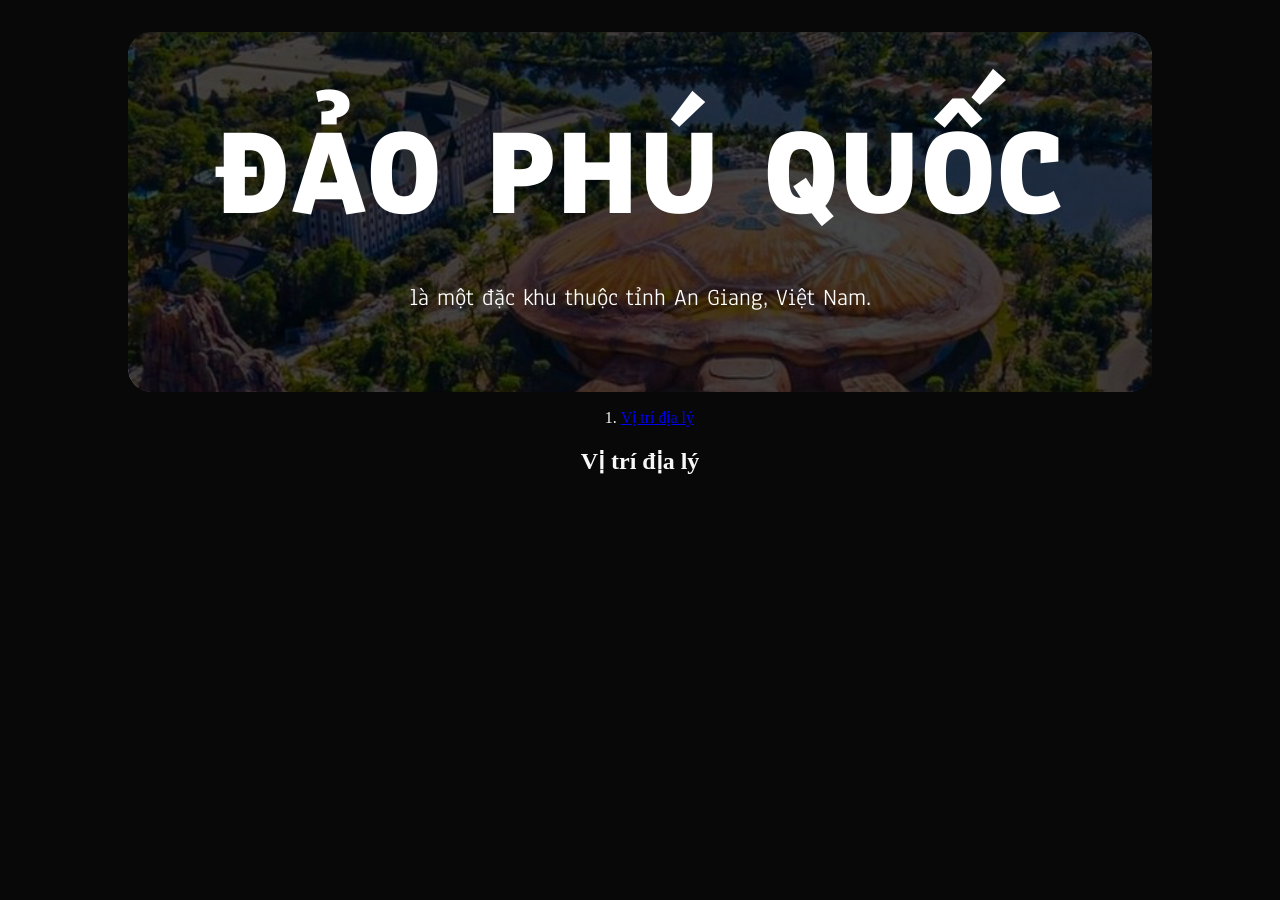
==== index.html @ f0485209 "remote working environment" ====
<!doctype html>
<html>
  <head>
    <link rel="stylesheet" href="styles.css" />
  </head>

  <body>
    <div class="introduction">
      <img src="IMG_1420.PNG" />
      <div class="text-overlay">
        <h1 id="title">Đảo Phú Quốc</h1>
        <p>là một đặc khu thuộc tỉnh An Giang, Việt Nam.</p>
      </div>
    </div>
    <div class="content">
      <div class="table-of-content">
        <ol>
          <li><a href="#vi-tri-dia-ly">Vị trí địa lý</a></li>
        </ol>
      </div>
      <div class="info">
        <h2 id="vi-tri-dia-ly">Vị trí địa lý</h2>
      </div>
    </div>
  </body>
</html>
---- styles.css ----
@import url("https://fonts.googleapis.com/css2?family=Anaheim:wght@400..800&display=swap");

@keyframes slideInUp {
	from {
		transform: translate(0, 100%);
		opacity: 0;
	}

	to {
		transform: translate(0, 0);
		opacity: 1;
	}
}

body {
	display: flex;
	flex-direction: column;
	justify-content: center;
	align-items: center;
	background-color: #080808;
	color: #f8f8f8;
}

.introduction {
	color: white;
	width: 80vw;
	height: 360px;
	display: flex;
	flex-direction: column;
	justify-content: center;
	align-items: center;
	margin-top: 24px;

	&>img {
		width: 100%;
		height: 360px;
		border-radius: 24px;
		object-fit: cover;
		z-index: -1;
	}

	&>.text-overlay {
		display: flex;
		background-color: #000000b8;
		flex-direction: column;
		justify-content: center;
		align-items: center;
		text-align: center;
		position: absolute;
		width: 80vw;
		height: 360px;
		border-radius: 24px;
		transition: all 0.25s ease-out;
	}

	&>.text-overlay:hover {
		box-shadow: 0 0 4px 4px #2cff05;
	}

	& p {
		width: 75%;
		font-size: 1.5em;
		text-align: center;
		font-family: "Anaheim";
	}
}

.content {
	width: 80hw;
	flex-direction: row;
}

h1 {
	font-size: 8em;
	line-height: 0;
	user-select: none;
	font-family: "Anaheim";
	font-weight: 800;
	text-transform: uppercase;
}
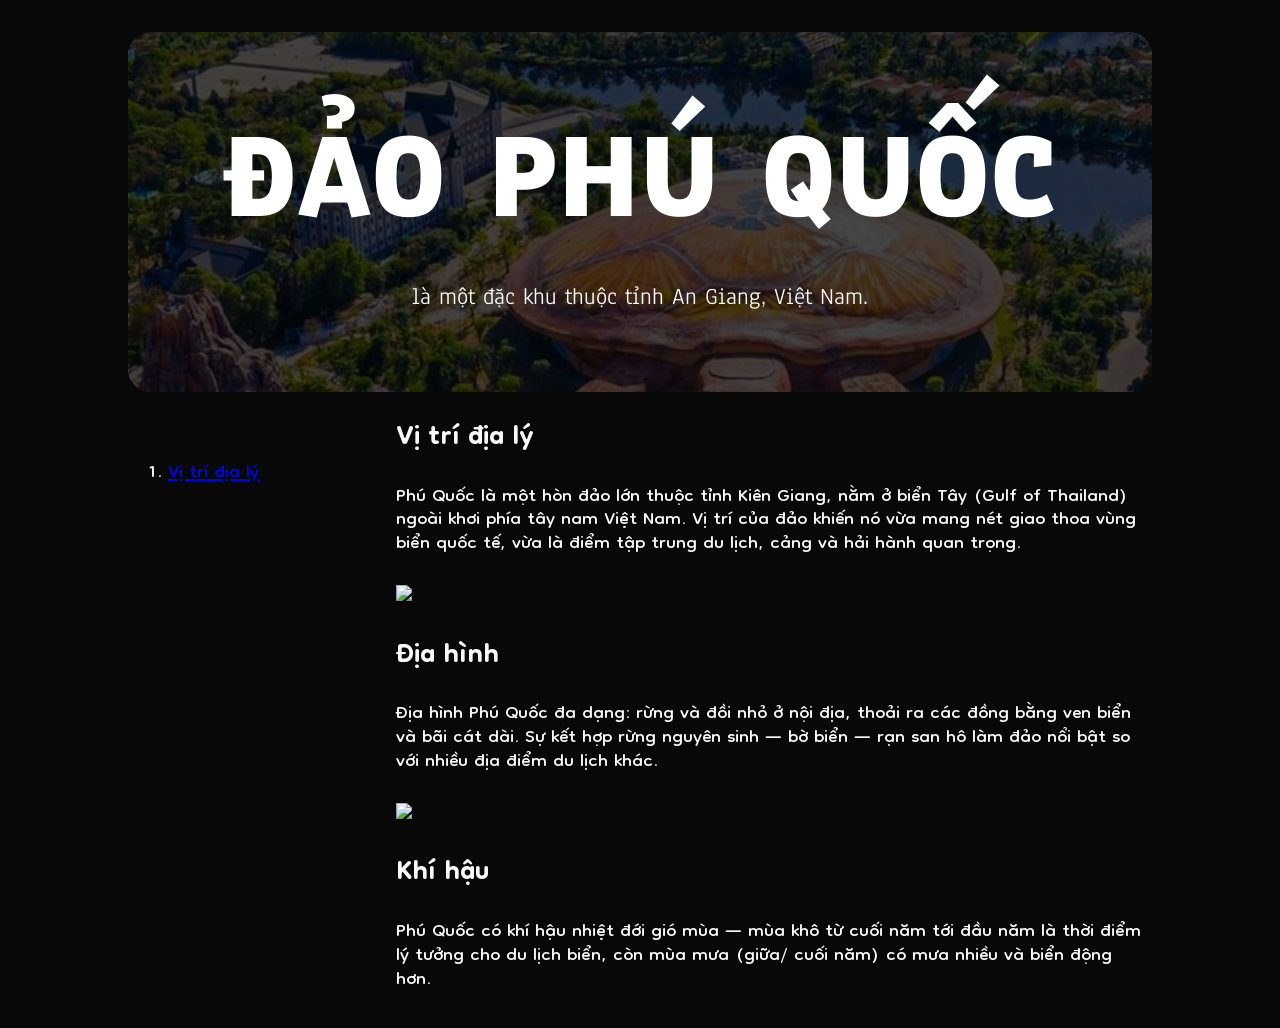
==== commit 6442b1e4: "Offline contributions" ====
--- a/index.html
+++ b/index.html
@@ -20,6 +20,26 @@
       </div>
       <div class="info">
         <h2 id="vi-tri-dia-ly">Vị trí địa lý</h2>
+        <p>
+          Phú Quốc là một hòn đảo lớn thuộc tỉnh Kiên Giang, nằm ở biển Tây
+          (Gulf of Thailand) ngoài khơi phía tây nam Việt Nam. Vị trí của đảo
+          khiến nó vừa mang nét giao thoa vùng biển quốc tế, vừa là điểm tập
+          trung du lịch, cảng và hải hành quan trọng.
+        </p>
+        <img src="IMG_1426.png" />
+        <h2 id="dia-hinh">Địa hình</h2>
+        <p>
+          Địa hình Phú Quốc đa dạng: rừng và đồi nhỏ ở nội địa, thoải ra các
+          đồng bằng ven biển và bãi cát dài. Sự kết hợp rừng nguyên sinh — bờ
+          biển — rạn san hô làm đảo nổi bật so với nhiều địa điểm du lịch khác.
+        </p>
+        <img src="IMG_1427.png" />
+        <h2 id="khi-hau">Khí hậu</h2>
+        <p>
+          Phú Quốc có khí hậu nhiệt đới gió mùa — mùa khô từ cuối năm tới đầu
+          năm là thời điểm lý tưởng cho du lịch biển, còn mùa mưa (giữa/ cuối
+          năm) có mưa nhiều và biển động hơn.
+        </p>
       </div>
     </div>
   </body>
--- a/styles.css
+++ b/styles.css
@@ -1,16 +1,5 @@
 @import url("https://fonts.googleapis.com/css2?family=Anaheim:wght@400..800&display=swap");
-
-@keyframes slideInUp {
-	from {
-		transform: translate(0, 100%);
-		opacity: 0;
-	}
-
-	to {
-		transform: translate(0, 0);
-		opacity: 1;
-	}
-}
+@import url("https://fonts.googleapis.com/css2?family=Dongle&display=swap");
 
 body {
 	display: flex;
@@ -19,6 +8,9 @@
 	align-items: center;
 	background-color: #080808;
 	color: #f8f8f8;
+	font-family: "Dongle";
+	font-size: 28px;
+	line-height: 0.85em;
 }
 
 .introduction {
@@ -59,19 +51,57 @@
 
 	& p {
 		width: 75%;
-		font-size: 1.5em;
+		font-size: 0.85em;
 		text-align: center;
 		font-family: "Anaheim";
 	}
 }
 
+p,
+h2 {
+	border-left: 0px solid transparent;
+	transition: all 0.1s ease-out;
+
+	&:hover {
+		border-left: 1px solid #2cff05;
+		transform: translateX(16px);
+	}
+}
+
 .content {
-	width: 80hw;
+	width: 80vw;
+	display: flex;
 	flex-direction: row;
+	gap: 0;
+
+	&>.table-of-content {
+		width: 20vw;
+	}
+
+	&>.info {
+		width: 60vw;
+	}
+
+	&>.table-of-content {
+		margin-top: 1.5em;
+
+		&>ol {
+			position: sticky;
+			top: 50px;
+		}
+	}
+
+	& p {
+		font-size: 1em;
+	}
+
+	&>.info * {
+		padding-left: 12px;
+	}
 }
 
 h1 {
-	font-size: 8em;
+	font-size: 4.5em;
 	line-height: 0;
 	user-select: none;
 	font-family: "Anaheim";
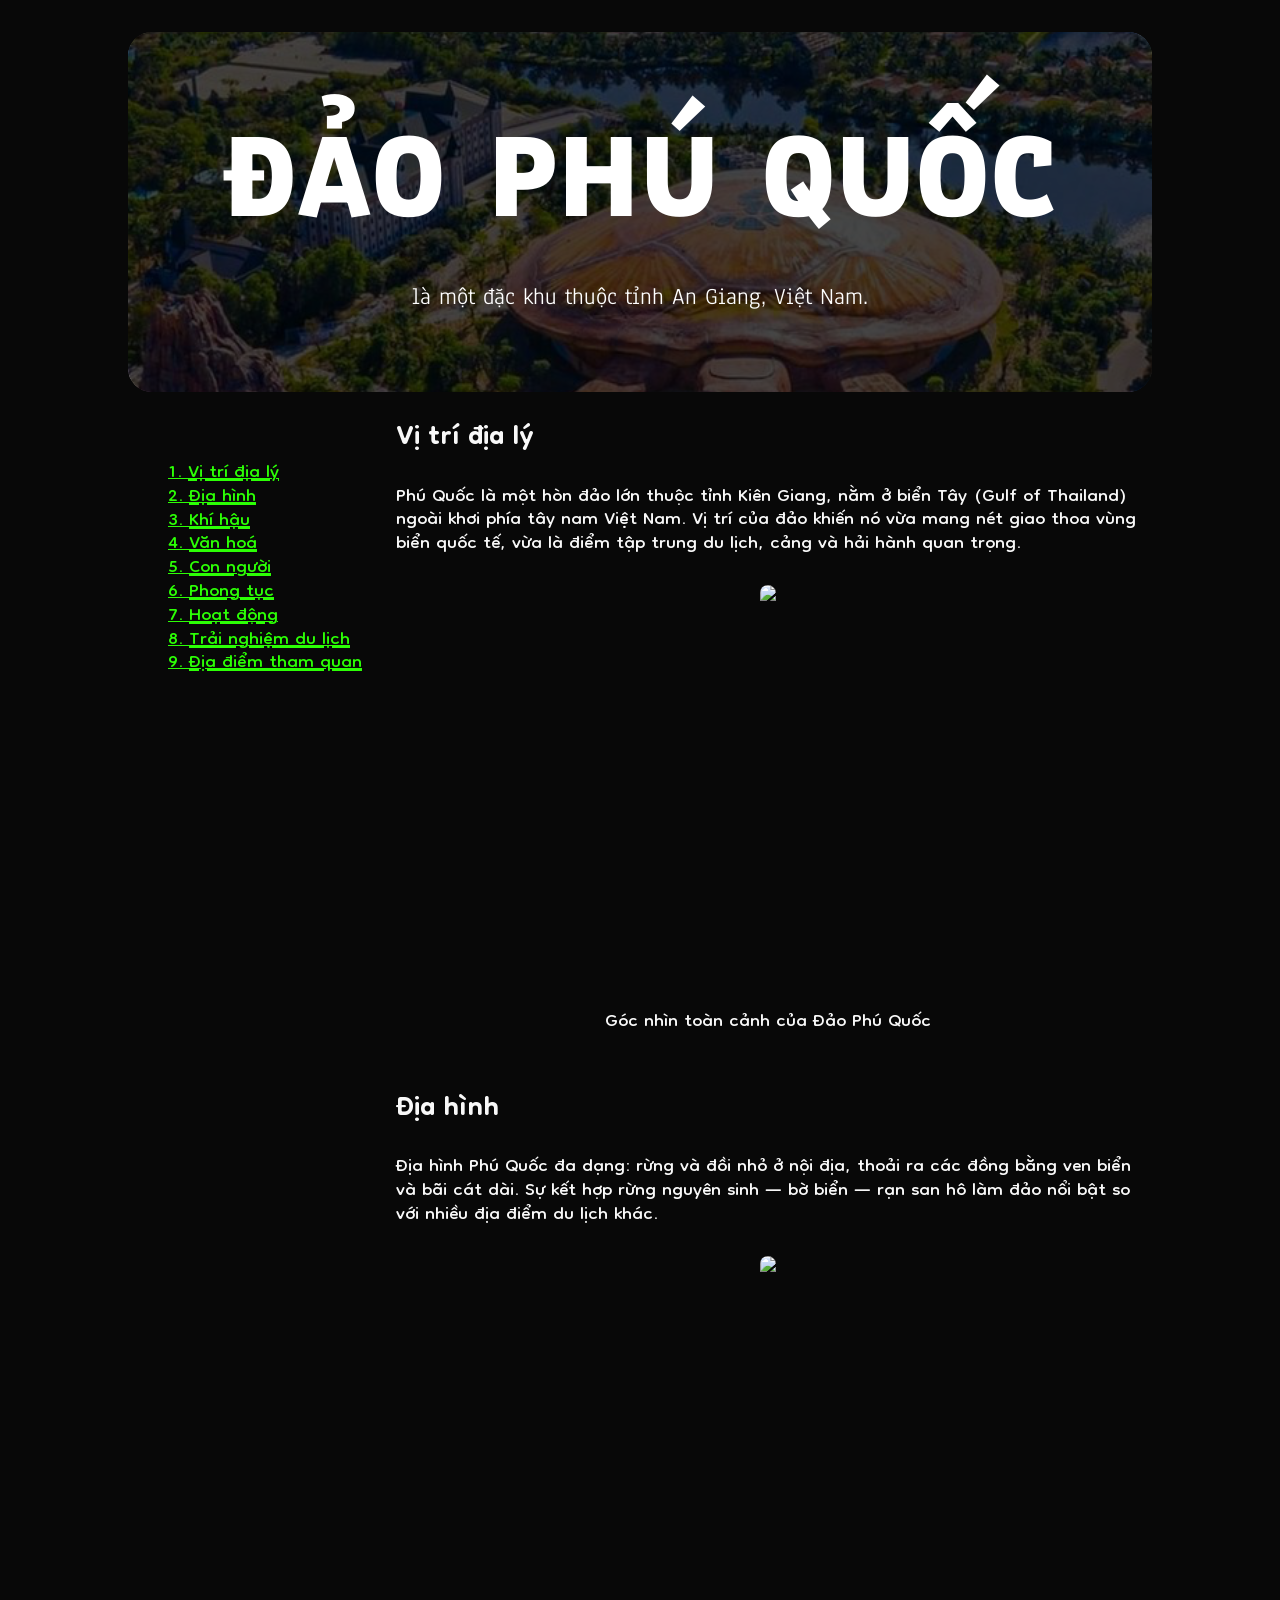
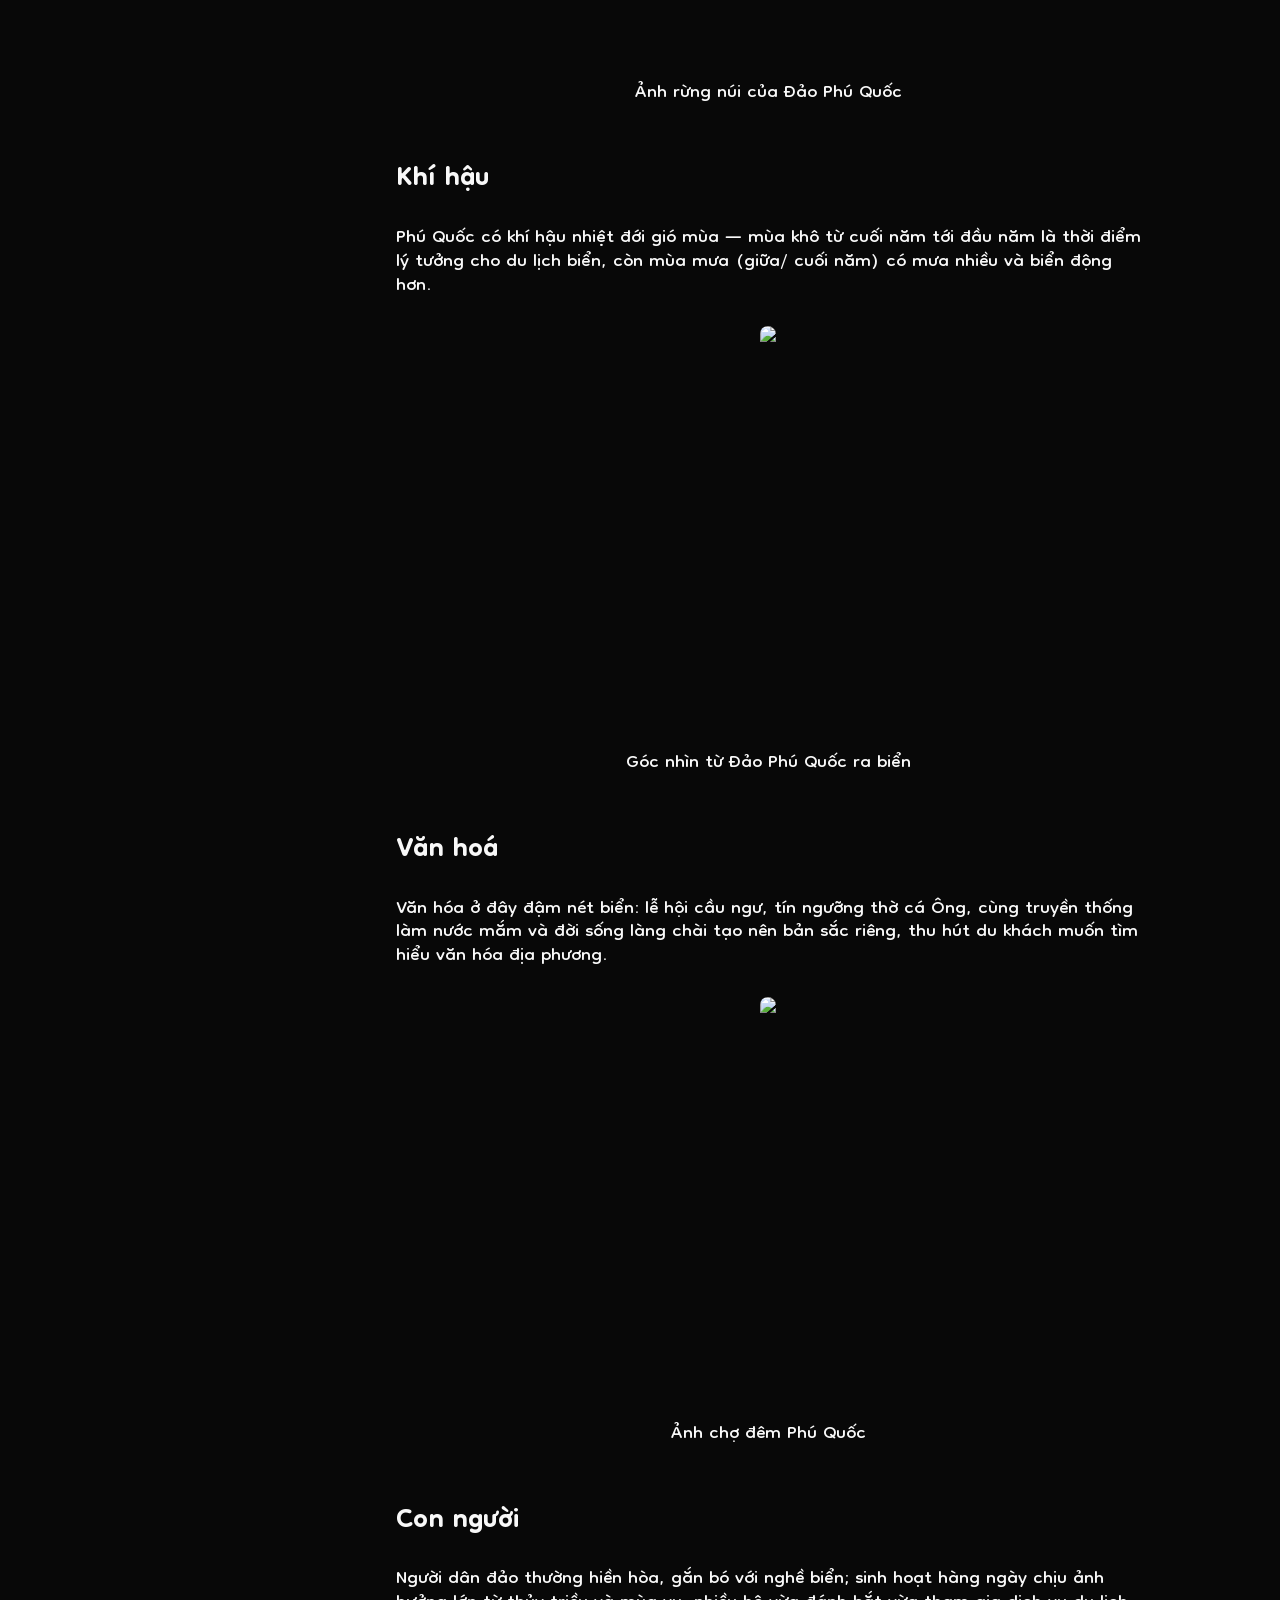
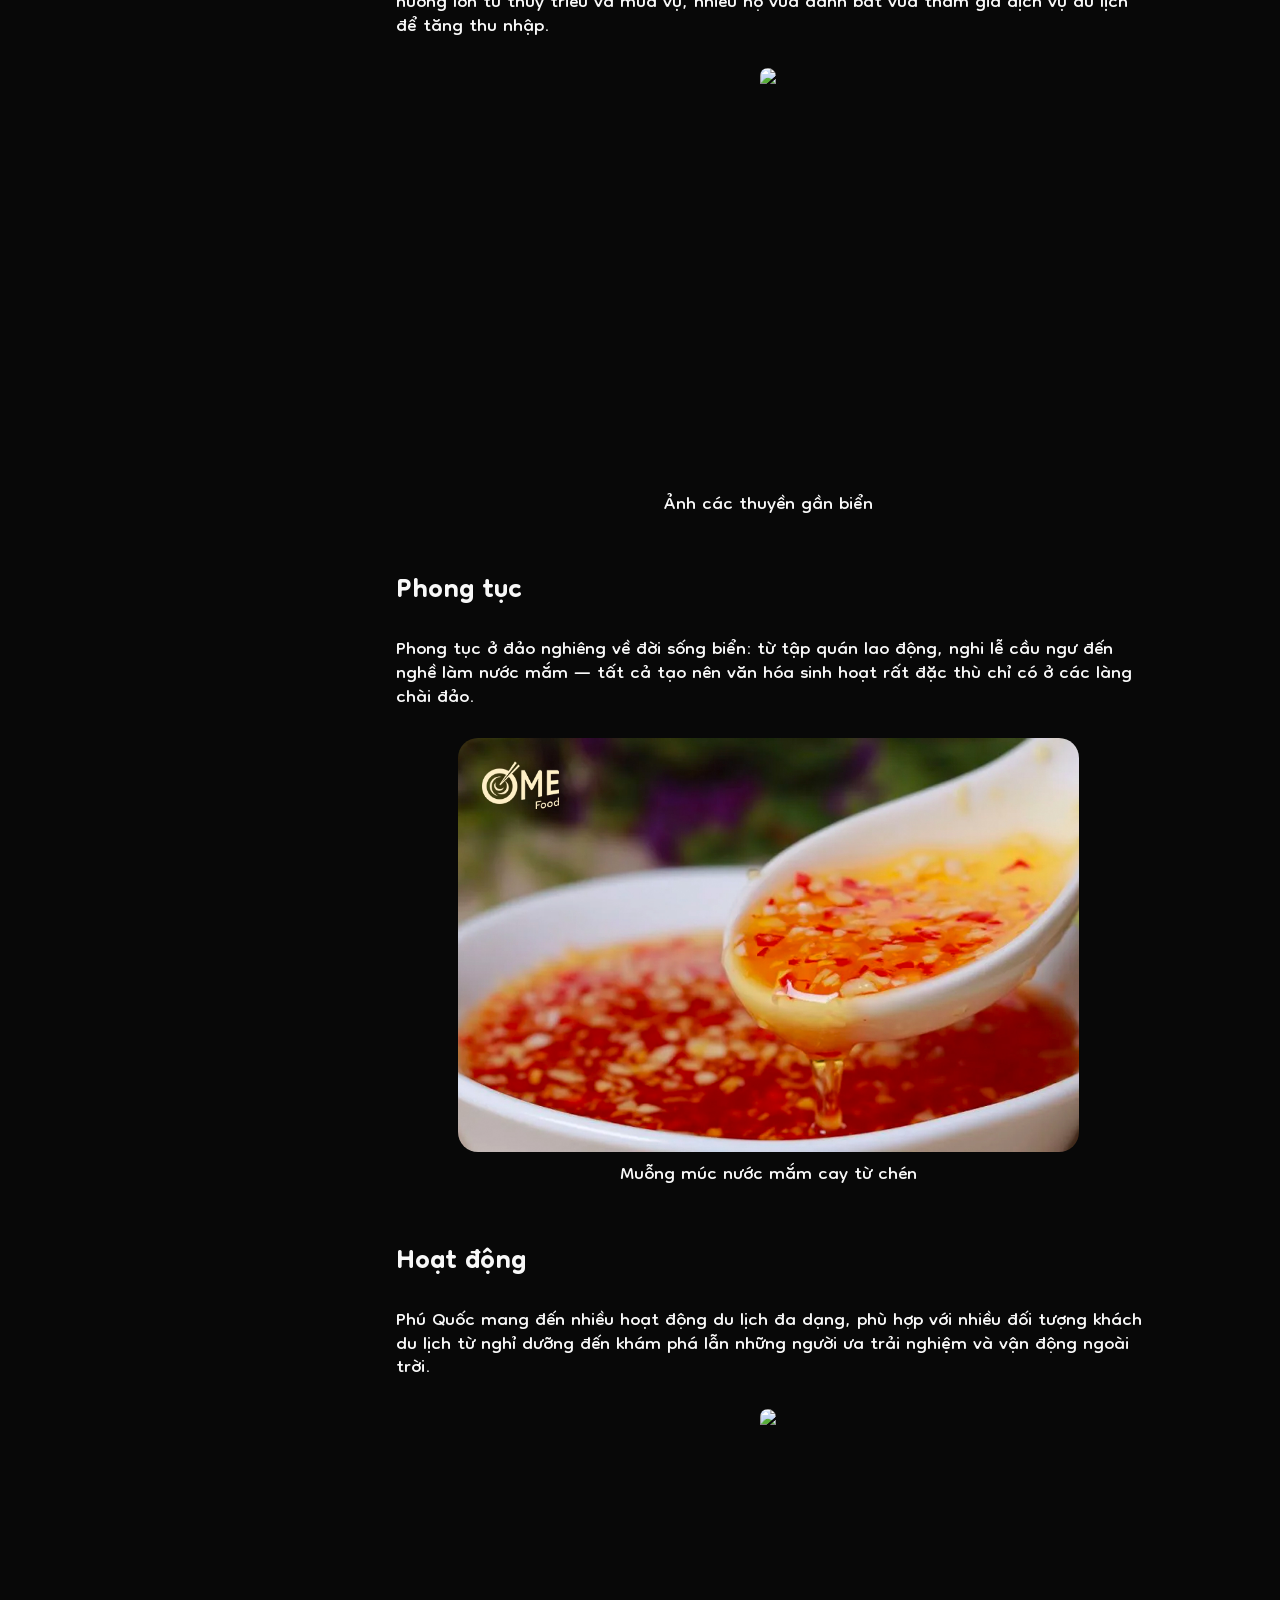
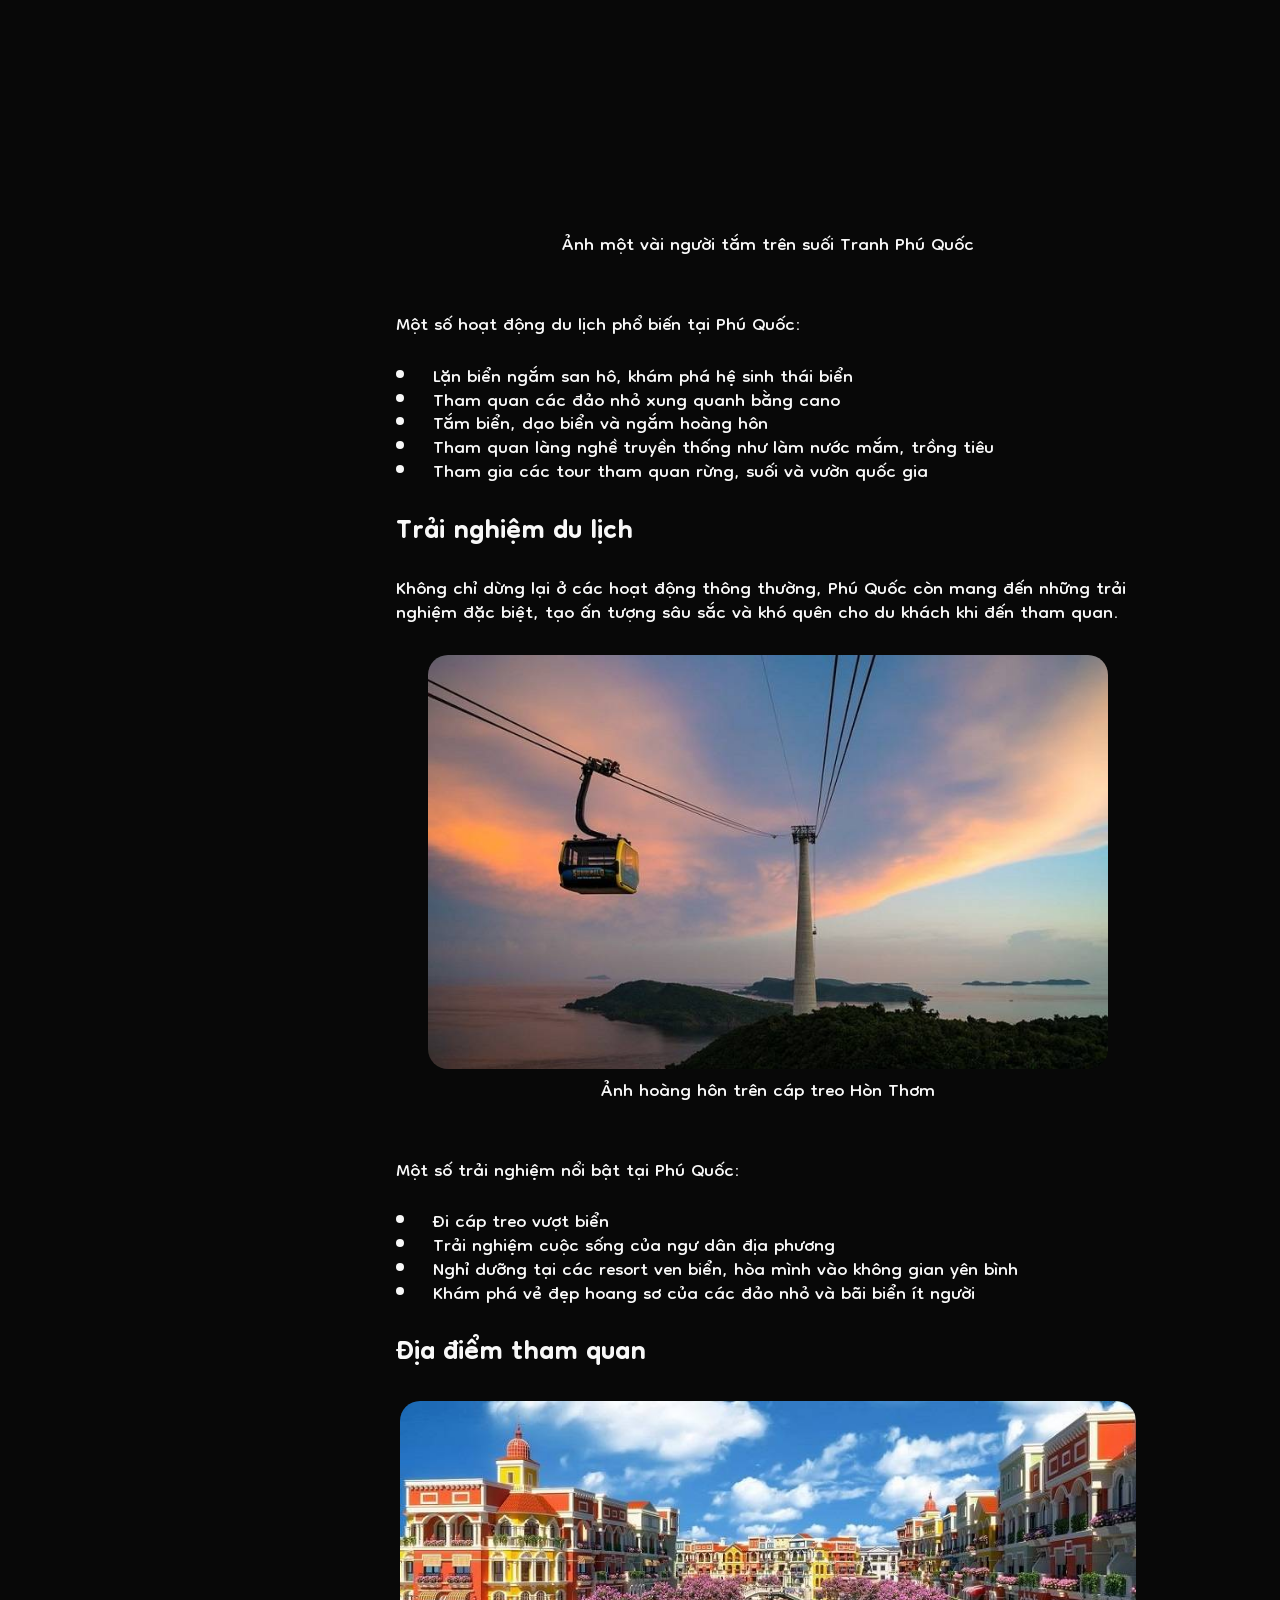
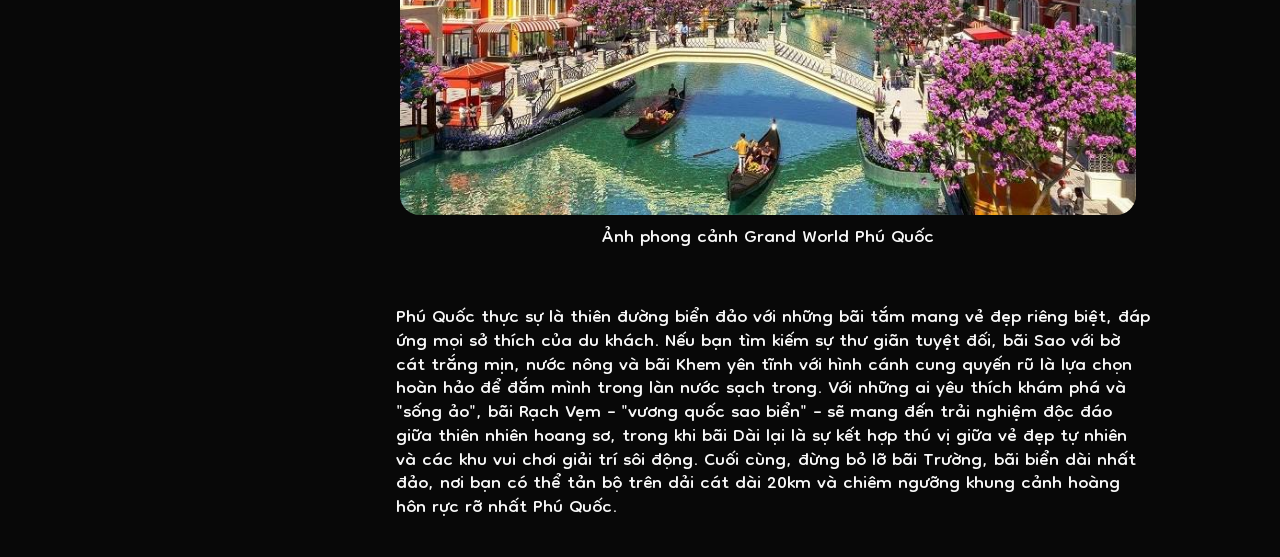
==== commit 957eae1a: "Finished the main page" ====
--- a/index.html
+++ b/index.html
@@ -1,46 +1,150 @@
 <!doctype html>
 <html>
-  <head>
-    <link rel="stylesheet" href="styles.css" />
-  </head>
 
-  <body>
-    <div class="introduction">
-      <img src="IMG_1420.PNG" />
-      <div class="text-overlay">
-        <h1 id="title">Đảo Phú Quốc</h1>
-        <p>là một đặc khu thuộc tỉnh An Giang, Việt Nam.</p>
-      </div>
-    </div>
-    <div class="content">
-      <div class="table-of-content">
-        <ol>
-          <li><a href="#vi-tri-dia-ly">Vị trí địa lý</a></li>
-        </ol>
-      </div>
-      <div class="info">
-        <h2 id="vi-tri-dia-ly">Vị trí địa lý</h2>
-        <p>
-          Phú Quốc là một hòn đảo lớn thuộc tỉnh Kiên Giang, nằm ở biển Tây
-          (Gulf of Thailand) ngoài khơi phía tây nam Việt Nam. Vị trí của đảo
-          khiến nó vừa mang nét giao thoa vùng biển quốc tế, vừa là điểm tập
-          trung du lịch, cảng và hải hành quan trọng.
-        </p>
-        <img src="IMG_1426.png" />
-        <h2 id="dia-hinh">Địa hình</h2>
-        <p>
-          Địa hình Phú Quốc đa dạng: rừng và đồi nhỏ ở nội địa, thoải ra các
-          đồng bằng ven biển và bãi cát dài. Sự kết hợp rừng nguyên sinh — bờ
-          biển — rạn san hô làm đảo nổi bật so với nhiều địa điểm du lịch khác.
-        </p>
-        <img src="IMG_1427.png" />
-        <h2 id="khi-hau">Khí hậu</h2>
-        <p>
-          Phú Quốc có khí hậu nhiệt đới gió mùa — mùa khô từ cuối năm tới đầu
-          năm là thời điểm lý tưởng cho du lịch biển, còn mùa mưa (giữa/ cuối
-          năm) có mưa nhiều và biển động hơn.
-        </p>
-      </div>
-    </div>
-  </body>
+<head>
+	<link rel="stylesheet" href="styles.css" />
+</head>
+
+<body>
+	<div class="introduction">
+		<img src="IMG_1420.PNG" />
+		<div class="text-overlay">
+			<h1 id="title">Đảo Phú Quốc</h1>
+			<p>là một đặc khu thuộc tỉnh An Giang, Việt Nam.</p>
+		</div>
+	</div>
+	<div class="content">
+		<div class="table-of-content">
+			<ol>
+				<li><a href="#vi-tri-dia-ly">Vị trí địa lý</a></li>
+				<li><a href="#dia-hinh">Địa hình</a></li>
+				<li><a href="#khi-hau">Khí hậu</a></li>
+				<li><a href="#van-hoa">Văn hoá</a></li>
+				<li><a href="#con-nguoi">Con người</a></li>
+				<li><a href="#phong-tuc">Phong tục</a></li>
+				<li><a href="#hoat-dong">Hoạt động</a></li>
+				<li><a href="#trai-nghiem-du-lich">Trải nghiệm du lịch</a></li>
+				<li><a href="#dia-diem-tham-quan">Địa điểm tham quan</a></li>
+			</ol>
+		</div>
+		<div class="info">
+			<h2 id="vi-tri-dia-ly">Vị trí địa lý</h2>
+			<p>
+				Phú Quốc là một hòn đảo lớn thuộc tỉnh Kiên Giang, nằm ở biển Tây
+				(Gulf of Thailand) ngoài khơi phía tây nam Việt Nam. Vị trí của đảo
+				khiến nó vừa mang nét giao thoa vùng biển quốc tế, vừa là điểm tập
+				trung du lịch, cảng và hải hành quan trọng.
+			</p>
+			<div class="image-container">
+				<img src="IMG_1426.png" />
+				<p>Góc nhìn toàn cảnh của Đảo Phú Quốc</p>
+			</div>
+			<h2 id="dia-hinh">Địa hình</h2>
+			<p>
+				Địa hình Phú Quốc đa dạng: rừng và đồi nhỏ ở nội địa, thoải ra các
+				đồng bằng ven biển và bãi cát dài. Sự kết hợp rừng nguyên sinh — bờ
+				biển — rạn san hô làm đảo nổi bật so với nhiều địa điểm du lịch khác.
+			</p>
+			<div class="image-container">
+				<img src="IMG_1427.png" />
+				<p>Ảnh rừng núi của Đảo Phú Quốc</p>
+			</div>
+			<h2 id="khi-hau">Khí hậu</h2>
+			<p>
+				Phú Quốc có khí hậu nhiệt đới gió mùa — mùa khô từ cuối năm tới đầu
+				năm là thời điểm lý tưởng cho du lịch biển, còn mùa mưa (giữa/ cuối
+				năm) có mưa nhiều và biển động hơn.
+			</p>
+			<div class="image-container">
+				<img src="IMG_1419.png" />
+				<p>Góc nhìn từ Đảo Phú Quốc ra biển</p>
+			</div>
+			<h2 id="van-hoa">Văn hoá</h2>
+			<p>
+				Văn hóa ở đây đậm nét biển: lễ hội cầu ngư, tín ngưỡng thờ cá Ông,
+				cùng truyền thống làm nước mắm và đời sống làng chài tạo nên bản sắc
+				riêng, thu hút du khách muốn tìm hiểu văn hóa địa phương.
+			</p>
+			<div class="image-container">
+				<img src="IMG_1424.png" />
+				<p>Ảnh chợ đêm Phú Quốc</p>
+			</div>
+			<h2 id="con-nguoi">Con người</h2>
+			<p>
+				Người dân đảo thường hiền hòa, gắn bó với nghề biển; sinh hoạt hàng
+				ngày chịu ảnh hưởng lớn từ thủy triều và mùa vụ, nhiều hộ vừa đánh bắt
+				vừa tham gia dịch vụ du lịch để tăng thu nhập.
+			</p>
+			<div class="image-container">
+				<img src="IMG_1414.png" />
+				<p>Ảnh các thuyền gần biển</p>
+			</div>
+			<h2 id="phong-tuc">Phong tục</h2>
+			<p>
+				Phong tục ở đảo nghiêng về đời sống biển: từ tập quán lao động, nghi
+				lễ cầu ngư đến nghề làm nước mắm — tất cả tạo nên văn hóa sinh hoạt
+				rất đặc thù chỉ có ở các làng chài đảo.
+			</p>
+			<div class="image-container">
+				<img src="1-cach-lam-nuoc-mam-ngon.png" />
+				<p>Muỗng múc nước mắm cay từ chén</p>
+			</div>
+			<h2 id="hoat-dong">Hoạt động</h2>
+			<p>
+				Phú Quốc mang đến nhiều hoạt động du lịch đa dạng, phù hợp với nhiều
+				đối tượng khách du lịch từ nghỉ dưỡng đến khám phá lẫn những người ưa
+				trải nghiệm và vận động ngoài trời.
+			</p>
+			<div class="image-container">
+				<img src="IMG_1430.png" />
+				<p>Ảnh một vài người tắm trên suối Tranh Phú Quốc</p>
+			</div>
+			<p>Một số hoạt động du lịch phổ biến tại Phú Quốc:</p>
+			<ul>
+				<li>Lặn biển ngắm san hô, khám phá hệ sinh thái biển</li>
+				<li>Tham quan các đảo nhỏ xung quanh bằng cano</li>
+				<li>Tắm biển, dạo biển và ngắm hoàng hôn</li>
+				<li>Tham quan làng nghề truyền thống như làm nước mắm, trồng tiêu</li>
+				<li>Tham gia các tour tham quan rừng, suối và vườn quốc gia</li>
+			</ul>
+			<h2 id="trai-nghiem-du-lich">Trải nghiệm du lịch</h2>
+			<p>
+				Không chỉ dừng lại ở các hoạt động thông thường, Phú Quốc còn mang đến
+				những trải nghiệm đặc biệt, tạo ấn tượng sâu sắc và khó quên cho du
+				khách khi đến tham quan.
+			</p>
+			<div class="image-container">
+				<img src="dia-diem-du-lich-phu-quoc-7.jpg" />
+				<p>Ảnh hoàng hôn trên cáp treo Hòn Thơm</p>
+			</div>
+			<p>Một số trải nghiệm nổi bật tại Phú Quốc:</p>
+			<ul>
+				<li>Đi cáp treo vượt biển</li>
+				<li>Trải nghiệm cuộc sống của ngư dân địa phương</li>
+				<!-- prettier-ignore -->
+				<li>Nghỉ dưỡng tại các resort ven biển, hòa mình vào không gian yên bình</li>
+				<li>Khám phá vẻ đẹp hoang sơ của các đảo nhỏ và bãi biển ít người</li>
+			</ul>
+			<h2 id="dia-diem-tham-quan">Địa điểm tham quan</h2>
+			<div class="image-container">
+				<img src="dia-diem-du-lich-phu-quoc-3.jpg" />
+				<p>Ảnh phong cảnh Grand World Phú Quốc</p>
+			</div>
+			<p>
+				Phú Quốc thực sự là thiên đường biển đảo với những bãi tắm mang vẻ đẹp
+				riêng biệt, đáp ứng mọi sở thích của du khách. Nếu bạn tìm kiếm sự thư
+				giãn tuyệt đối, bãi Sao với bờ cát trắng mịn, nước nông và bãi Khem
+				yên tĩnh với hình cánh cung quyến rũ là lựa chọn hoàn hảo để đắm mình
+				trong làn nước sạch trong. Với những ai yêu thích khám phá và "sống
+				ảo", bãi Rạch Vẹm – "vương quốc sao biển" – sẽ mang đến trải nghiệm
+				độc đáo giữa thiên nhiên hoang sơ, trong khi bãi Dài lại là sự kết hợp
+				thú vị giữa vẻ đẹp tự nhiên và các khu vui chơi giải trí sôi động.
+				Cuối cùng, đừng bỏ lỡ bãi Trường, bãi biển dài nhất đảo, nơi bạn có
+				thể tản bộ trên dải cát dài 20km và chiêm ngưỡng khung cảnh hoàng hôn
+				rực rỡ nhất Phú Quốc.
+			</p>
+		</div>
+	</div>
+</body>
+
 </html>
--- a/styles.css
+++ b/styles.css
@@ -29,6 +29,7 @@
 		border-radius: 24px;
 		object-fit: cover;
 		z-index: -1;
+		transition: filter 0.25s ease-out;
 	}
 
 	&>.text-overlay {
@@ -49,22 +50,16 @@
 		box-shadow: 0 0 4px 4px #2cff05;
 	}
 
+	&>img:has(~ .text-overlay:hover) {
+		filter: blur(6px);
+		-webkit-filter: blur(6px);
+	}
+
 	& p {
 		width: 75%;
 		font-size: 0.85em;
 		text-align: center;
 		font-family: "Anaheim";
-	}
-}
-
-p,
-h2 {
-	border-left: 0px solid transparent;
-	transition: all 0.1s ease-out;
-
-	&:hover {
-		border-left: 1px solid #2cff05;
-		transform: translateX(16px);
 	}
 }
 
@@ -76,6 +71,16 @@
 
 	&>.table-of-content {
 		width: 20vw;
+
+		& li {
+			color: #2cff05;
+			text-decoration: underline #2cff05 solid 1px;
+		}
+
+		& a,
+		& a:link {
+			color: #2cff05;
+		}
 	}
 
 	&>.info {
@@ -95,8 +100,55 @@
 		font-size: 1em;
 	}
 
-	&>.info * {
+	&>.info> :not(.image-container) {
 		padding-left: 12px;
+	}
+
+	&>.info> :is(p, h2),
+	&>.info li {
+		border-left: 0px solid transparent;
+		transition: all 0.1s ease-out;
+
+		&:hover {
+			border-left: 1px solid #2cff05;
+			transform: translateX(16px);
+		}
+	}
+
+	& li {
+		list-style-position: inside;
+	}
+}
+
+.image-container {
+	width: 100%;
+	display: flex;
+	flex-direction: column;
+	align-items: center;
+
+	&>p {
+		transition: transform 0.1s ease-out;
+	}
+
+	&>img {
+		border-radius: 20px;
+		height: 414px;
+		transition:
+			transform 0.1s ease-out,
+			box-shadow 0.2s ease-out;
+	}
+
+	&>img:hover {
+		transform: scale(1.03);
+		box-shadow: 0 0 4px 4px #2cff05;
+	}
+
+	&>img:hover~p {
+		transform: translateY(8px);
+	}
+
+	&>p {
+		margin-top: 12px;
 	}
 }
 
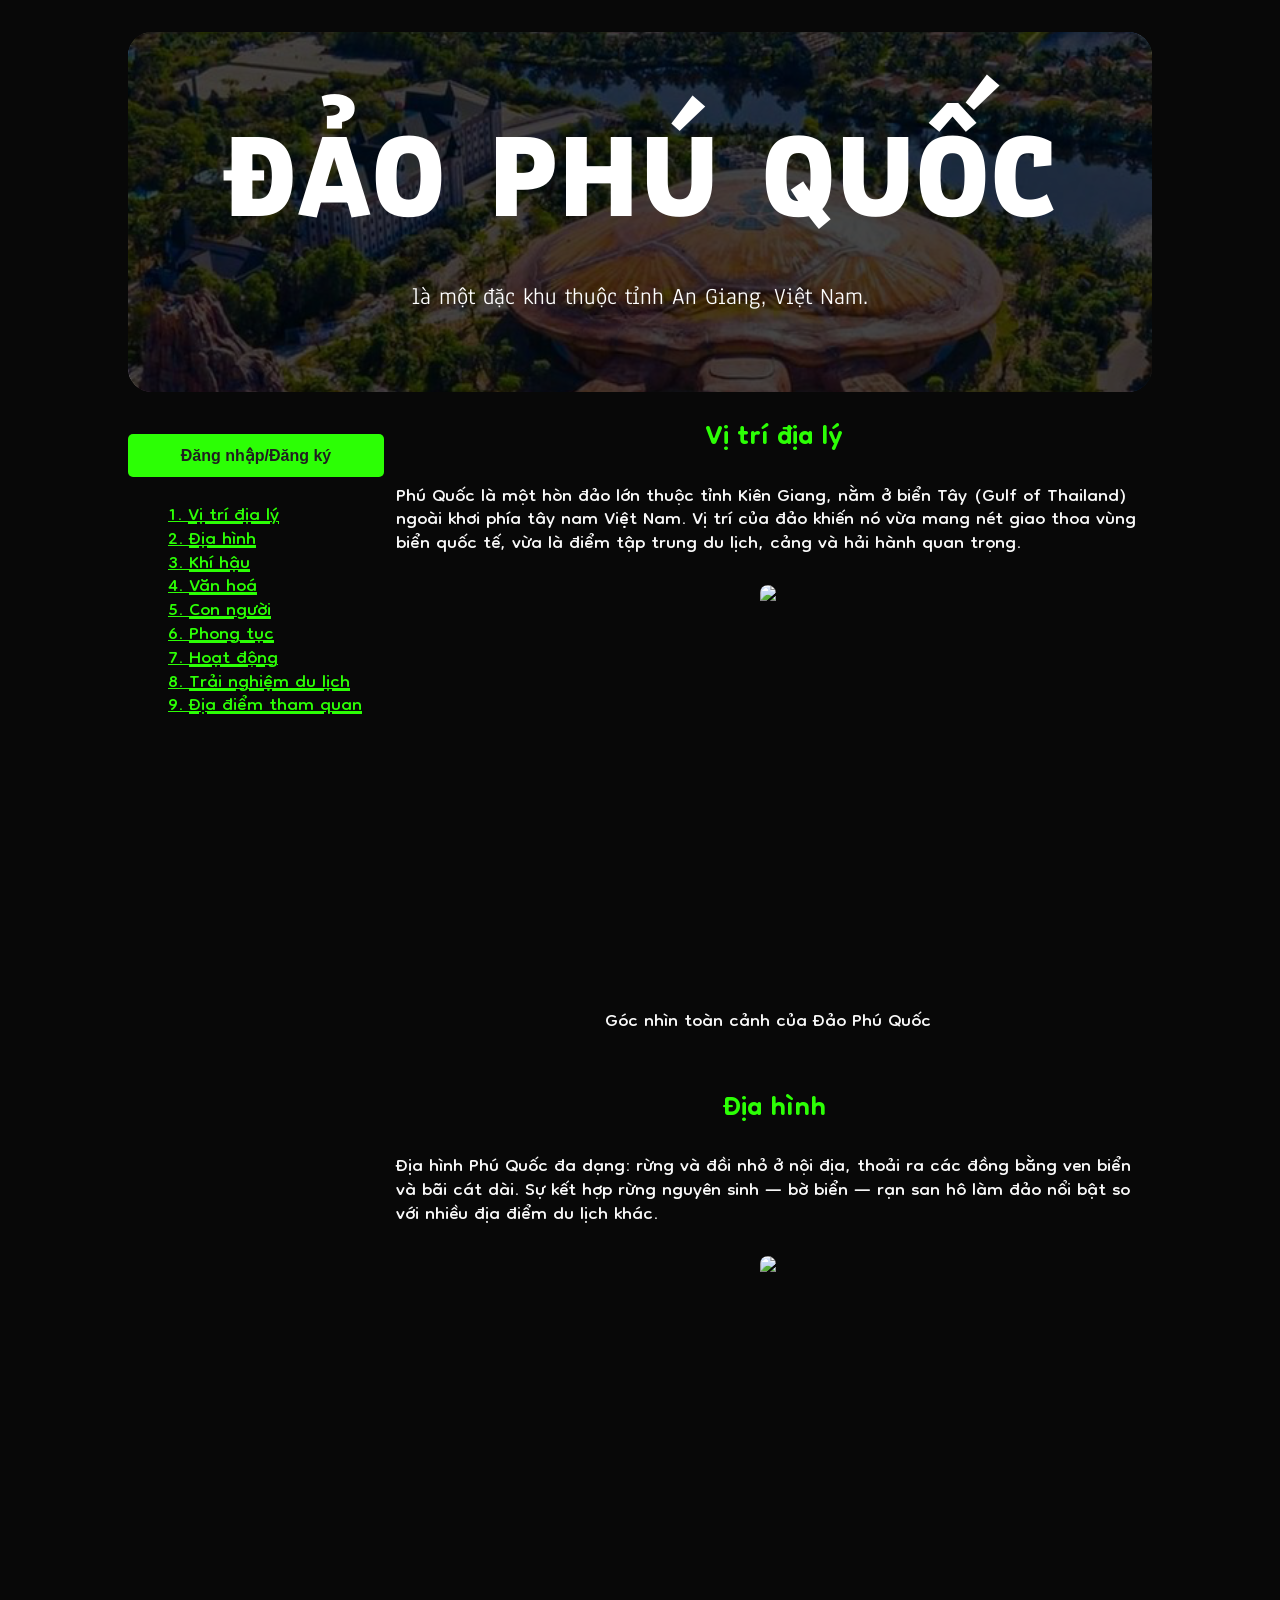
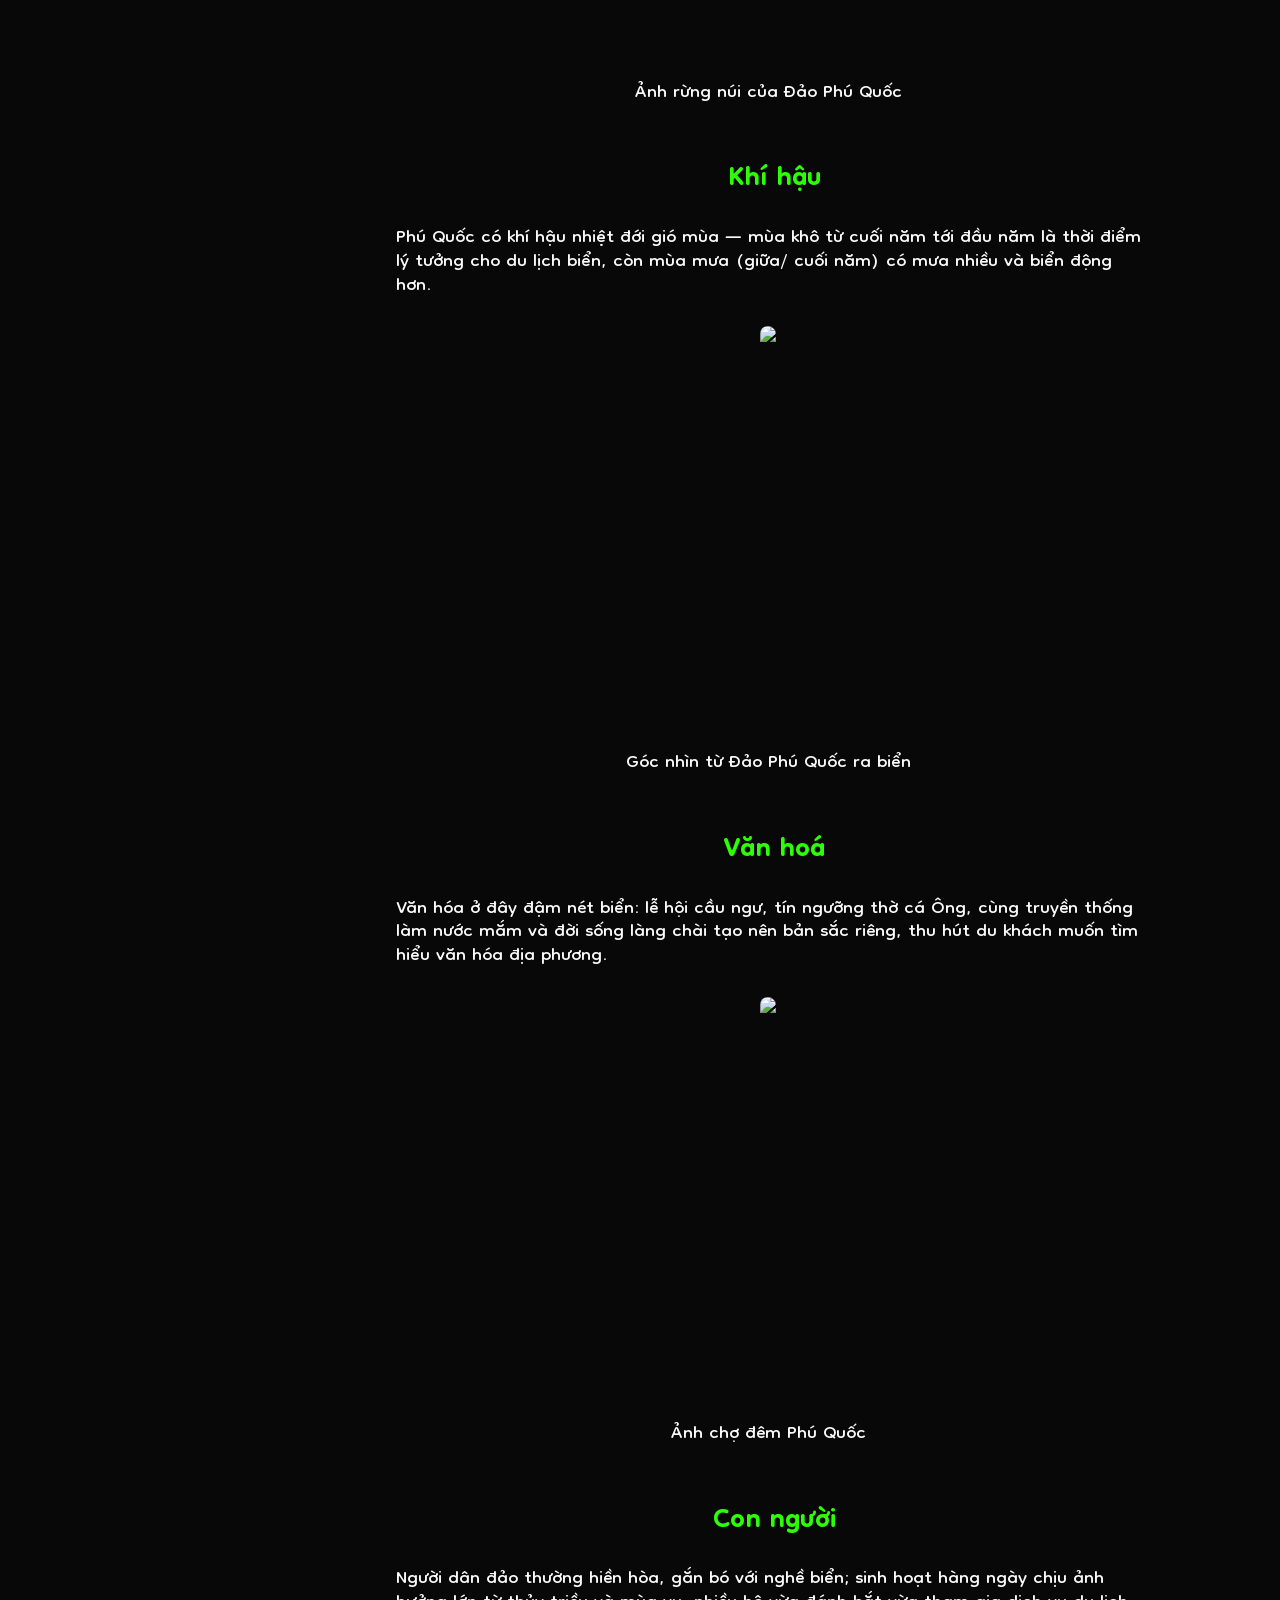
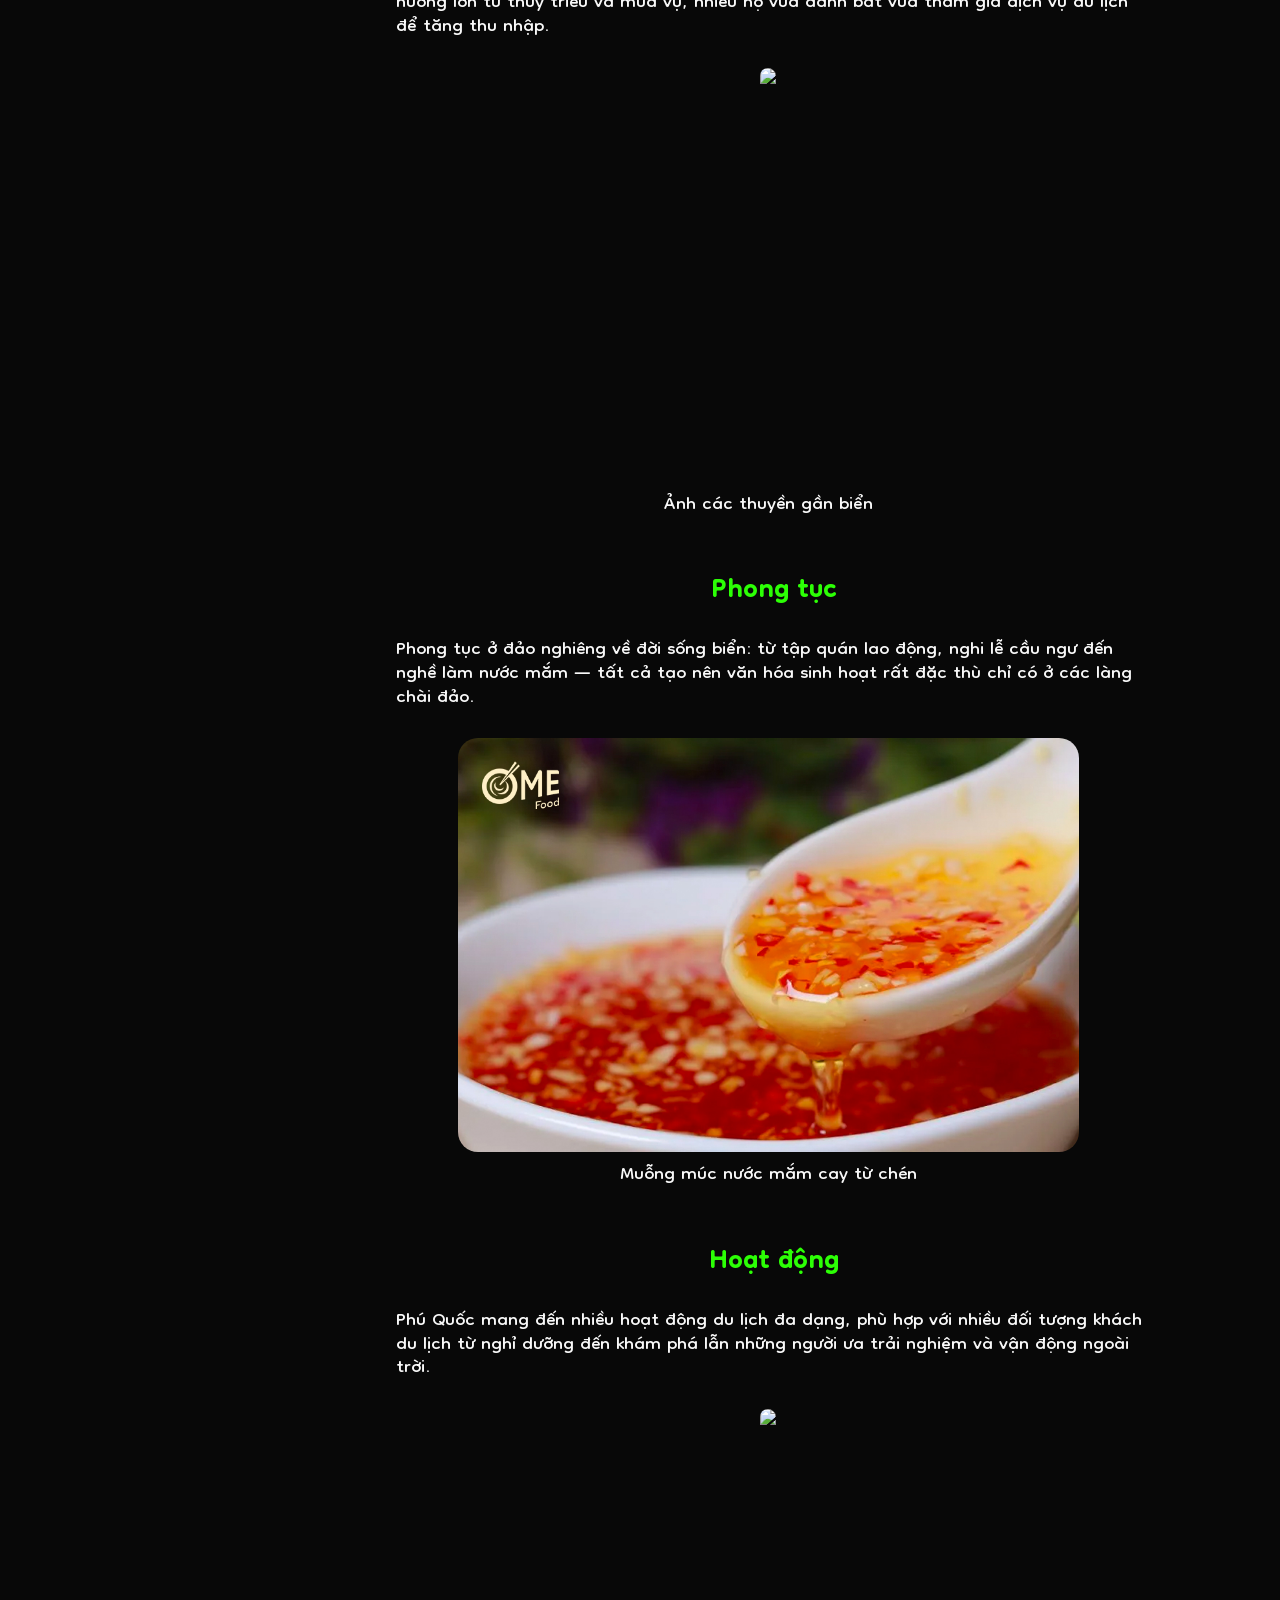
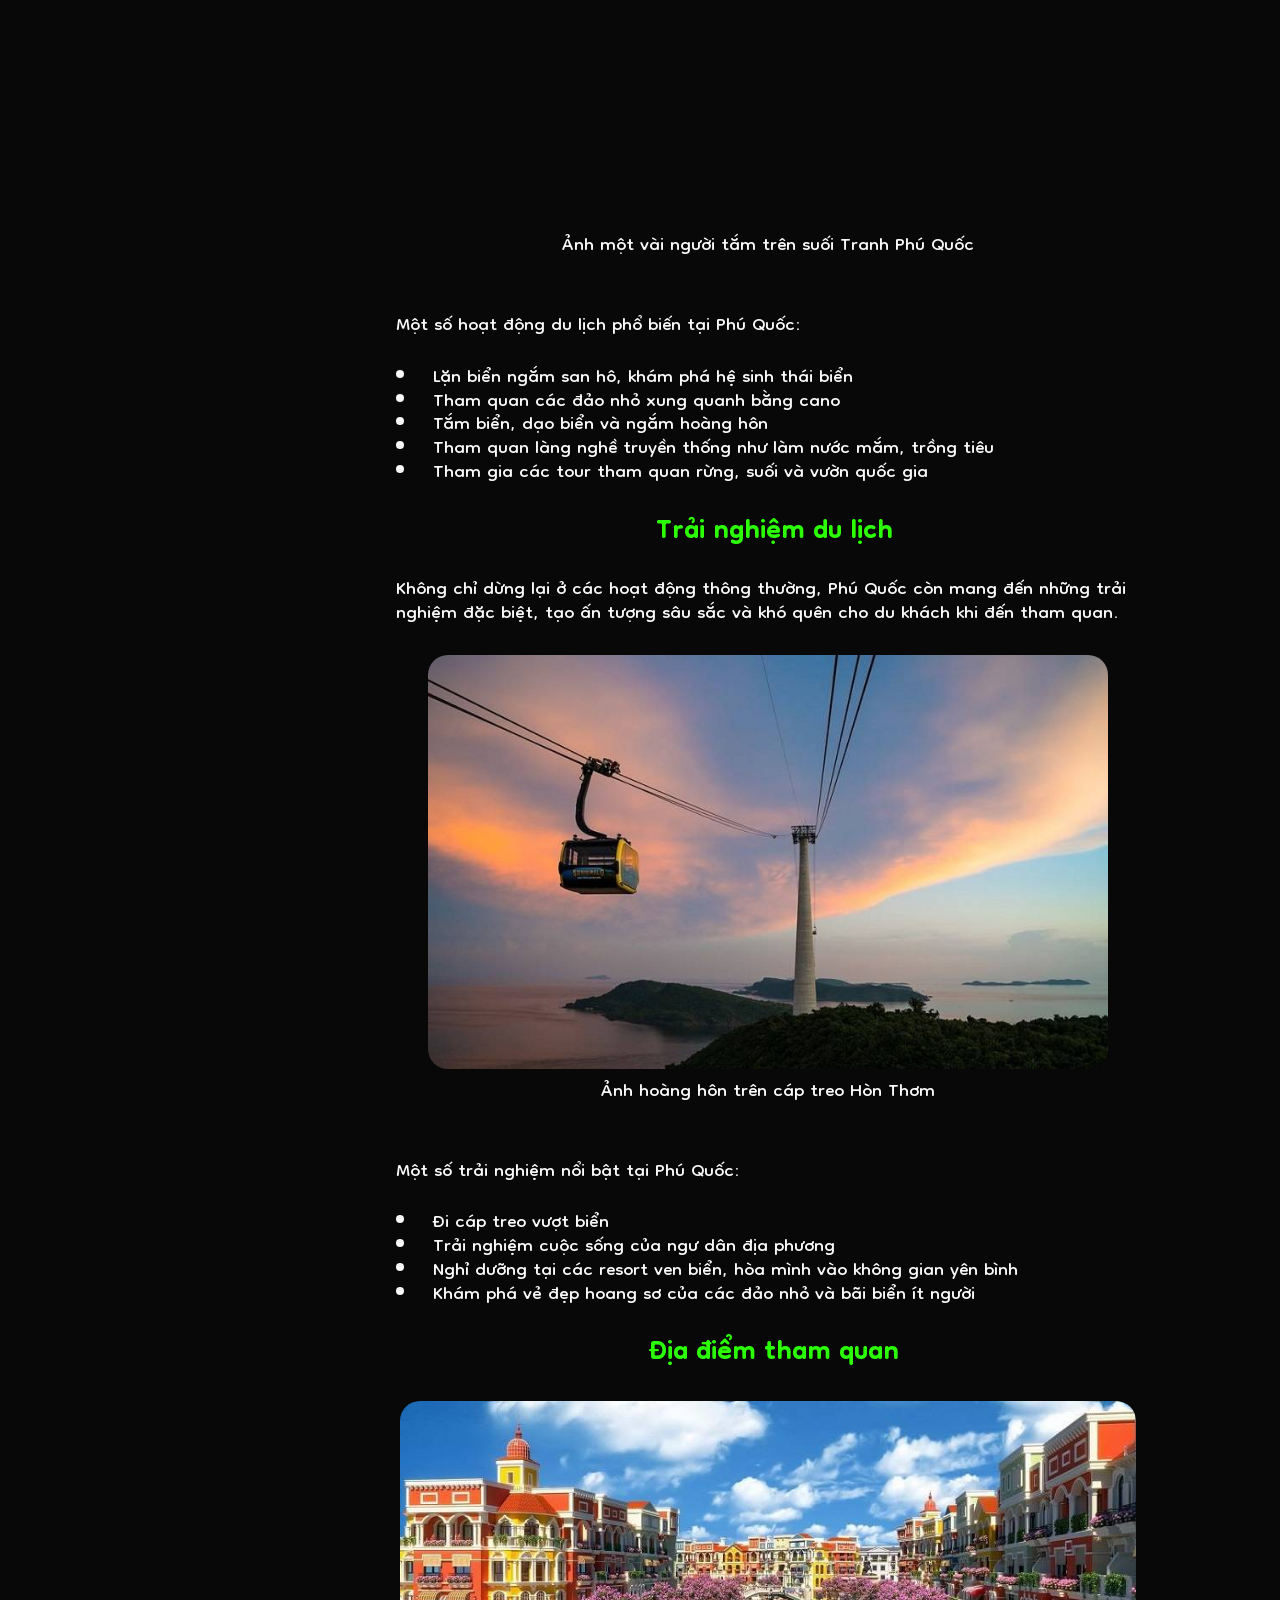
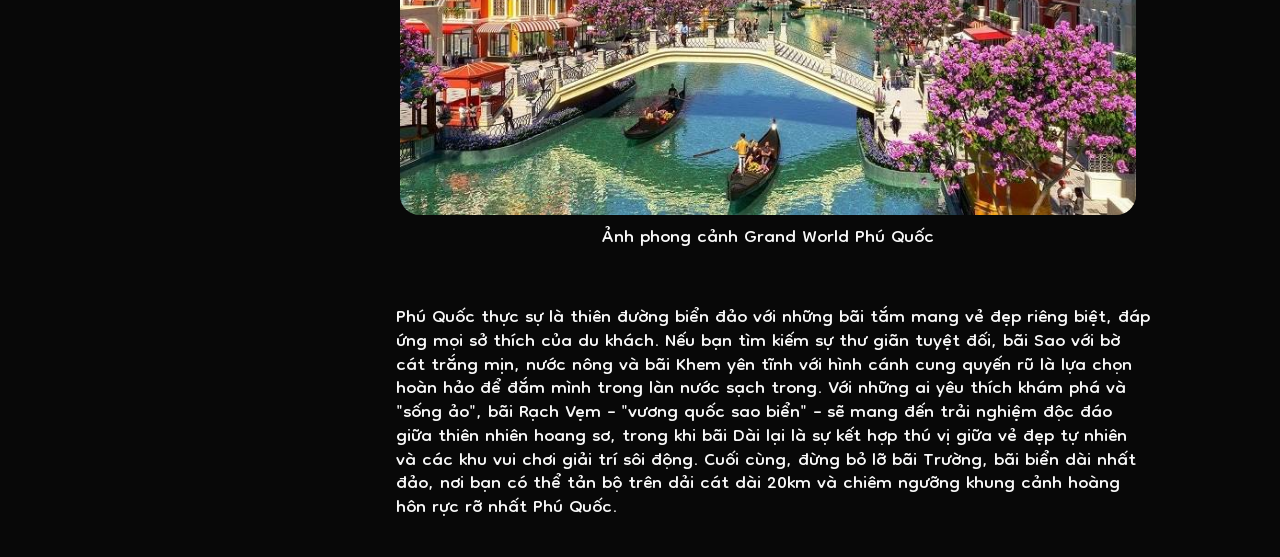
==== commit 98538ce3: "Full product (hopefully)" ====
--- a/index.html
+++ b/index.html
@@ -1,13 +1,16 @@
 <!doctype html>
-<html>
+<html lang="vi">
 
 <head>
+	<meta charset="UTF-8" />
+	<meta name="viewport" content="width=device-width, initial-scale=1.0" />
+	<title>Đảo Phú Quốc</title>
 	<link rel="stylesheet" href="styles.css" />
 </head>
 
 <body>
 	<div class="introduction">
-		<img src="IMG_1420.PNG" />
+		<img src="images/IMG_1420.PNG" />
 		<div class="text-overlay">
 			<h1 id="title">Đảo Phú Quốc</h1>
 			<p>là một đặc khu thuộc tỉnh An Giang, Việt Nam.</p>
@@ -15,6 +18,9 @@
 	</div>
 	<div class="content">
 		<div class="table-of-content">
+			<button onclick="location.href = 'login.html'" style="position: sticky; top: 35px">
+				Đăng nhập/Đăng ký
+			</button>
 			<ol>
 				<li><a href="#vi-tri-dia-ly">Vị trí địa lý</a></li>
 				<li><a href="#dia-hinh">Địa hình</a></li>
@@ -36,7 +42,7 @@
 				trung du lịch, cảng và hải hành quan trọng.
 			</p>
 			<div class="image-container">
-				<img src="IMG_1426.png" />
+				<img src="images/IMG_1426.png" />
 				<p>Góc nhìn toàn cảnh của Đảo Phú Quốc</p>
 			</div>
 			<h2 id="dia-hinh">Địa hình</h2>
@@ -46,7 +52,7 @@
 				biển — rạn san hô làm đảo nổi bật so với nhiều địa điểm du lịch khác.
 			</p>
 			<div class="image-container">
-				<img src="IMG_1427.png" />
+				<img src="images/IMG_1427.png" />
 				<p>Ảnh rừng núi của Đảo Phú Quốc</p>
 			</div>
 			<h2 id="khi-hau">Khí hậu</h2>
@@ -56,7 +62,7 @@
 				năm) có mưa nhiều và biển động hơn.
 			</p>
 			<div class="image-container">
-				<img src="IMG_1419.png" />
+				<img src="images/IMG_1419.png" />
 				<p>Góc nhìn từ Đảo Phú Quốc ra biển</p>
 			</div>
 			<h2 id="van-hoa">Văn hoá</h2>
@@ -66,7 +72,7 @@
 				riêng, thu hút du khách muốn tìm hiểu văn hóa địa phương.
 			</p>
 			<div class="image-container">
-				<img src="IMG_1424.png" />
+				<img src="images/IMG_1424.png" />
 				<p>Ảnh chợ đêm Phú Quốc</p>
 			</div>
 			<h2 id="con-nguoi">Con người</h2>
@@ -76,7 +82,7 @@
 				vừa tham gia dịch vụ du lịch để tăng thu nhập.
 			</p>
 			<div class="image-container">
-				<img src="IMG_1414.png" />
+				<img src="images/IMG_1414.png" />
 				<p>Ảnh các thuyền gần biển</p>
 			</div>
 			<h2 id="phong-tuc">Phong tục</h2>
@@ -86,7 +92,7 @@
 				rất đặc thù chỉ có ở các làng chài đảo.
 			</p>
 			<div class="image-container">
-				<img src="1-cach-lam-nuoc-mam-ngon.png" />
+				<img src="images/1-cach-lam-nuoc-mam-ngon.png" />
 				<p>Muỗng múc nước mắm cay từ chén</p>
 			</div>
 			<h2 id="hoat-dong">Hoạt động</h2>
@@ -96,7 +102,7 @@
 				trải nghiệm và vận động ngoài trời.
 			</p>
 			<div class="image-container">
-				<img src="IMG_1430.png" />
+				<img src="images/IMG_1430.png" />
 				<p>Ảnh một vài người tắm trên suối Tranh Phú Quốc</p>
 			</div>
 			<p>Một số hoạt động du lịch phổ biến tại Phú Quốc:</p>
@@ -114,7 +120,7 @@
 				khách khi đến tham quan.
 			</p>
 			<div class="image-container">
-				<img src="dia-diem-du-lich-phu-quoc-7.jpg" />
+				<img src="images/dia-diem-du-lich-phu-quoc-7.jpg" />
 				<p>Ảnh hoàng hôn trên cáp treo Hòn Thơm</p>
 			</div>
 			<p>Một số trải nghiệm nổi bật tại Phú Quốc:</p>
@@ -127,7 +133,7 @@
 			</ul>
 			<h2 id="dia-diem-tham-quan">Địa điểm tham quan</h2>
 			<div class="image-container">
-				<img src="dia-diem-du-lich-phu-quoc-3.jpg" />
+				<img src="images/dia-diem-du-lich-phu-quoc-3.jpg" />
 				<p>Ảnh phong cảnh Grand World Phú Quốc</p>
 			</div>
 			<p>
--- a/styles.css
+++ b/styles.css
@@ -11,6 +11,12 @@
 	font-family: "Dongle";
 	font-size: 28px;
 	line-height: 0.85em;
+}
+
+body:has(.form-box) {
+	flex-direction: row;
+	gap: 20px;
+	height: 100vh;
 }
 
 .introduction {
@@ -92,7 +98,7 @@
 
 		&>ol {
 			position: sticky;
-			top: 50px;
+			top: 100px;
 		}
 	}
 
@@ -160,3 +166,52 @@
 	font-weight: 800;
 	text-transform: uppercase;
 }
+
+.form-box {
+	background: #1f1f1f;
+	padding: 30px;
+	border-radius: 10px;
+	box-shadow: 0 4px 10px rgba(255, 255, 255, 0.1);
+	width: 320px;
+}
+
+h2 {
+	text-align: center;
+	color: #2cff05;
+}
+
+.input-group {
+	margin-bottom: 15px;
+}
+
+.input-group label {
+	display: block;
+	margin-bottom: 5px;
+	color: white;
+	font-weight: bold;
+}
+
+.input-group input {
+	width: 100%;
+	padding: 10px;
+	border: 1px solid #ccc;
+	border-radius: 5px;
+	box-sizing: border-box;
+}
+
+button {
+	width: 100%;
+	padding: 12px;
+	background-color: #2cff05;
+	color: #1f1f1f;
+	border: none;
+	border-radius: 5px;
+	cursor: pointer;
+	font-size: 16px;
+	font-weight: bold;
+	transition: background-color 0.1s ease-out;
+}
+
+button:hover {
+	background-color: lightgreen;
+}
